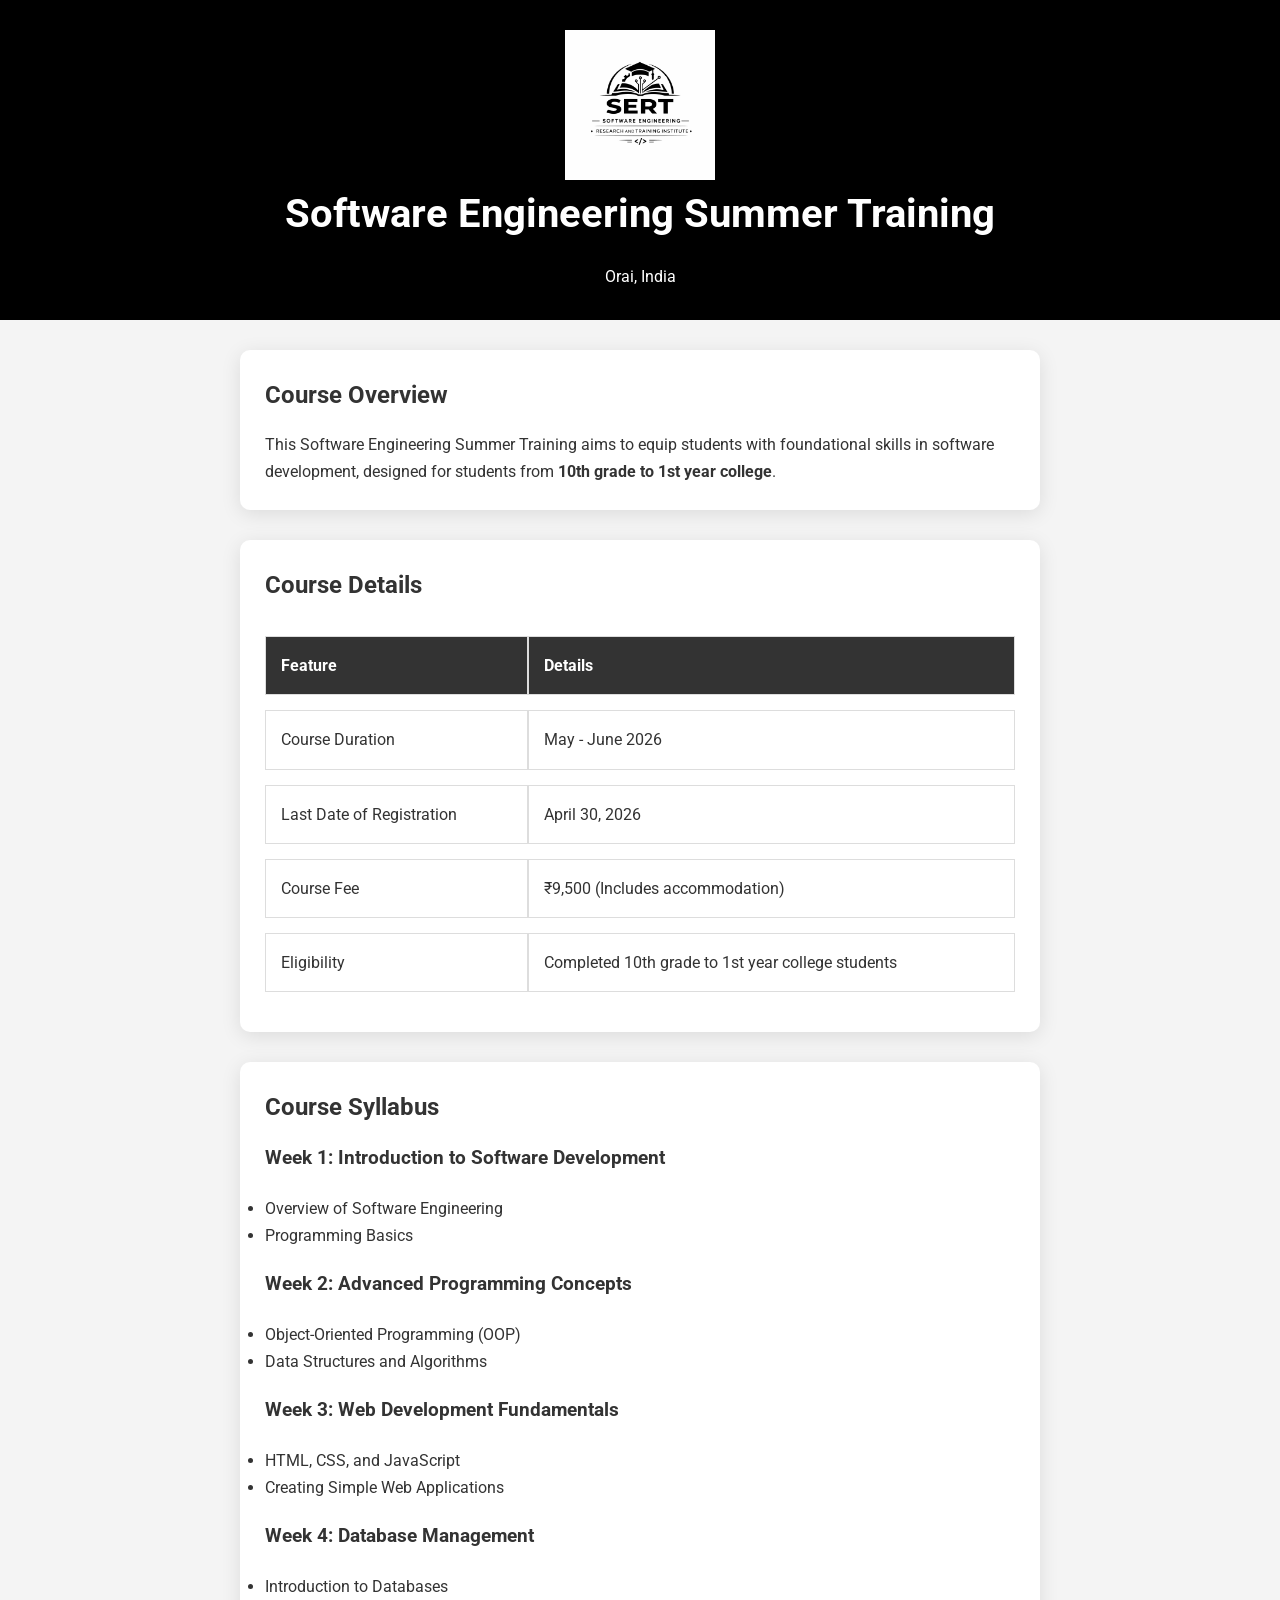
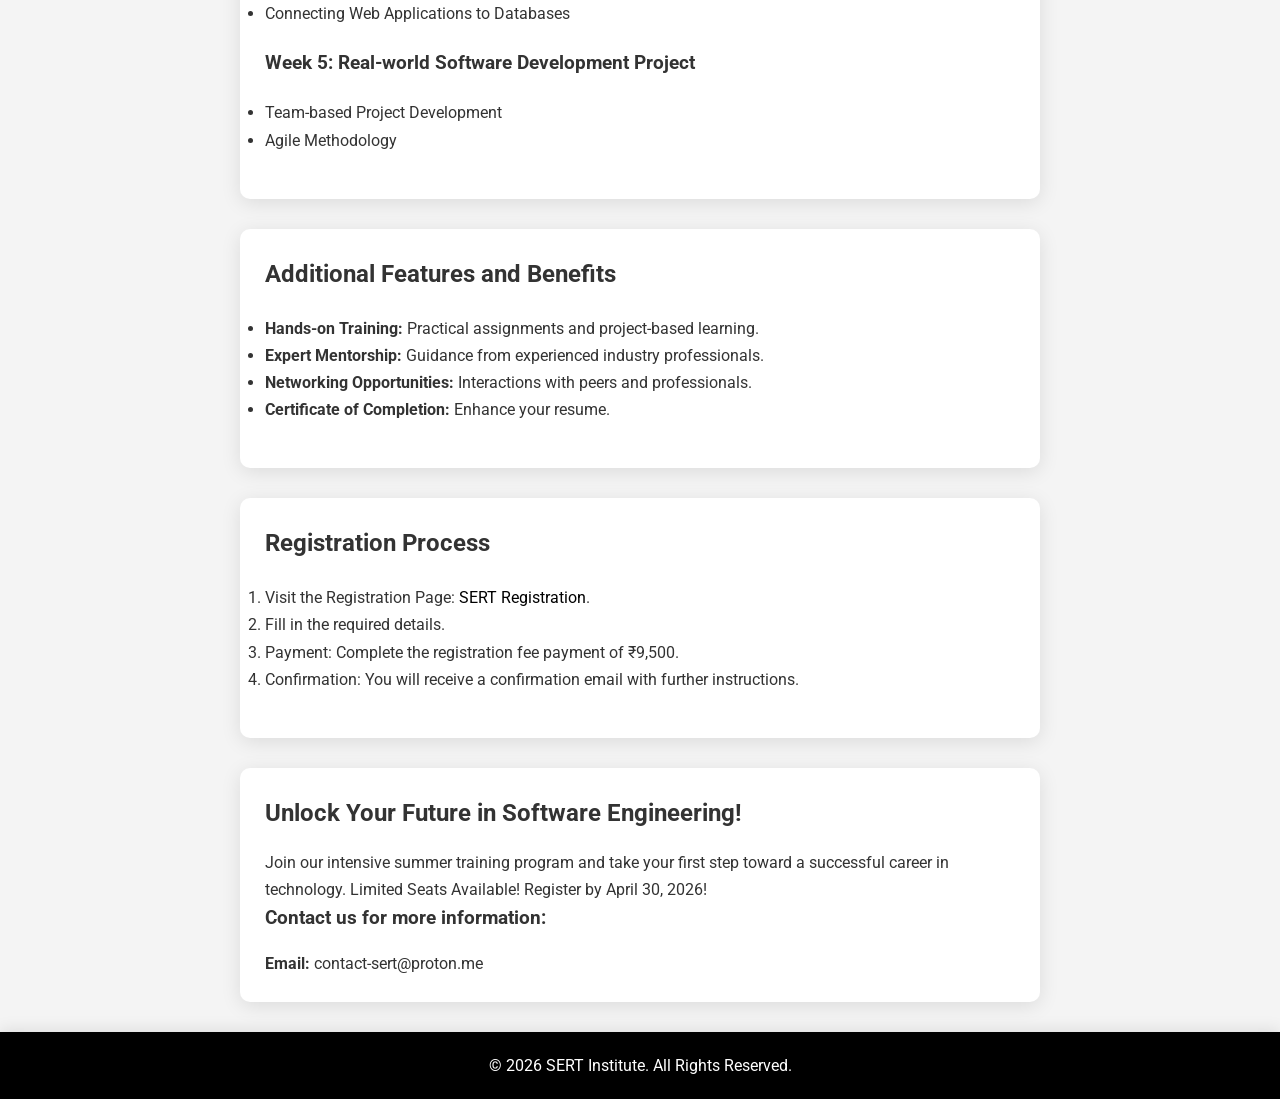
==== application/index.html @ 8dd5a626 "Add files via upload" ====
<!DOCTYPE html>
<html lang="en">
<head>
    <meta charset="UTF-8">
    <meta name="viewport" content="width=device-width, initial-scale=1.0">
    <meta name="description" content="Join our 2026 Software Engineering Summer Training to gain essential software development skills.">
    <title>Software Engineering Summer Training</title>
    <link href="https://fonts.googleapis.com/css2?family=Roboto:wght@400;700&display=swap" rel="stylesheet">
    <link rel="stylesheet" href="style.css"> <!-- Link to your CSS file -->
</head>
<body>
    <header>
        <img src="img/logo.png" alt="Institute Logo" class="logo">
        <h1>Software Engineering Summer Training</h1>
        <p>Orai, India</p>
    </header>

    <section id="course-overview">
        <h2>Course Overview</h2>
        <p>This Software Engineering Summer Training aims to equip students with foundational skills in software development, designed for students from <strong>10th grade to 1st year college</strong>.</p>
    </section>

    <section id="course-details">
        <h2>Course Details</h2>
        <table>
            <tr>
                <th>Feature</th>
                <th>Details</th>
            </tr>
            <tr>
                <td>Course Duration</td>
                <td>May - June 2026</td>
            </tr>
            <tr>
                <td>Last Date of Registration</td>
                <td>April 30, 2026</td>
            </tr>
            <tr>
                <td>Course Fee</td>
                <td>₹9,500 (Includes accommodation)</td>
            </tr>
            <tr>
                <td>Eligibility</td>
                <td>Completed 10th grade to 1st year college students</td>
            </tr>
        </table>
    </section>

    <section id="course-syllabus">
        <h2>Course Syllabus</h2>
        <h3>Week 1: Introduction to Software Development</h3>
        <ul>
            <li>Overview of Software Engineering</li>
            <li>Programming Basics</li>
        </ul>
        
        <h3>Week 2: Advanced Programming Concepts</h3>
        <ul>
            <li>Object-Oriented Programming (OOP)</li>
            <li>Data Structures and Algorithms</li>
        </ul>
        
        <h3>Week 3: Web Development Fundamentals</h3>
        <ul>
            <li>HTML, CSS, and JavaScript</li>
            <li>Creating Simple Web Applications</li>
        </ul>
        
        <h3>Week 4: Database Management</h3>
        <ul>
            <li>Introduction to Databases</li>
            <li>Connecting Web Applications to Databases</li>
        </ul>
        
        <h3>Week 5: Real-world Software Development Project</h3>
        <ul>
            <li>Team-based Project Development</li>
            <li>Agile Methodology</li>
        </ul>
    </section>

    <section id="additional-features">
        <h2>Additional Features and Benefits</h2>
        <ul>
            <li><strong>Hands-on Training:</strong> Practical assignments and project-based learning.</li>
            <li><strong>Expert Mentorship:</strong> Guidance from experienced industry professionals.</li>
            <li><strong>Networking Opportunities:</strong> Interactions with peers and professionals.</li>
            <li><strong>Certificate of Completion:</strong> Enhance your resume.</li>
        </ul>
    </section>

    <section id="registration-process">
        <h2>Registration Process</h2>
        <ol>
            <li>Visit the Registration Page: <a href="https://sert.eduspace.work/">SERT Registration</a>.</li>
            <li>Fill in the required details.</li>
            <li>Payment: Complete the registration fee payment of ₹9,500.</li>
            <li>Confirmation: You will receive a confirmation email with further instructions.</li>
        </ol>
    </section>

    <section id="promotional-content">
        <h2>Unlock Your Future in Software Engineering!</h2>
        <p>Join our intensive summer training program and take your first step toward a successful career in technology. Limited Seats Available! Register by April 30, 2026!</p>
        
        <h3>Contact us for more information:</h3>
        <p>
            <!--<strong>Phone:</strong> [Your Contact Number]<br>-->
            <strong>Email:</strong> contact-sert@proton.me
        </p>
    </section>

    <footer>
        <p>&copy; 2026 SERT Institute. All Rights Reserved.</p>
    </footer>
</body>
</html>
---- application/style.css ----
* {
    box-sizing: border-box;
    margin: 0;
    padding: 0;
}

body {
    font-family: 'Roboto', sans-serif;
    line-height: 1.7;
    background-color: #f4f4f4;
    color: #333;
}

header {
    background: #000;  /* Change header background to black */
    color: #fff;
    padding: 30px 0;
    text-align: center;
}

.logo {
    width: 150px;
    height: auto;
    display: block;
    margin: 0 auto;
}

h1 {
    font-size: 2.5em;
    margin-bottom: 20px;
}

h1, h2, h3 {
    margin-bottom: 15px;
}

section {
    margin: 30px auto;
    padding: 25px;
    background: #fff;  /* White background for sections */
    border-radius: 10px;
    box-shadow: 0 4px 20px rgba(0, 0, 0, 0.1);
    max-width: 800px;
}

table {
    border-collapse: separate;
    border-spacing: 0 15px;
    width: 100%;
}

th, td {
    padding: 15px;
    border: 1px solid #ddd;
    text-align: left;
}

th {
    background: #333;  /* Darker gray for table header */
    color: #fff;
}

ul, ol {
    margin: 20px 0;
}

footer {
    background: #000;  /* Change footer background to black */
    color: #fff;
    padding: 20px 0;
    text-align: center;
    position: relative;
    bottom: 0;
    width: 100%;
    box-shadow: 0 -2px 15px rgba(0, 0, 0, 0.1);
}

a {
    transition: color 0.3s ease-in-out;
}

a {
    color: #000;  /* Black color for links */
    text-decoration: none;
}

a:hover {
    color: #555;  /* Lighter gray on hover */
}

@media (max-width: 600px) {
    body {
        font-size: 0.9em;
    }
}
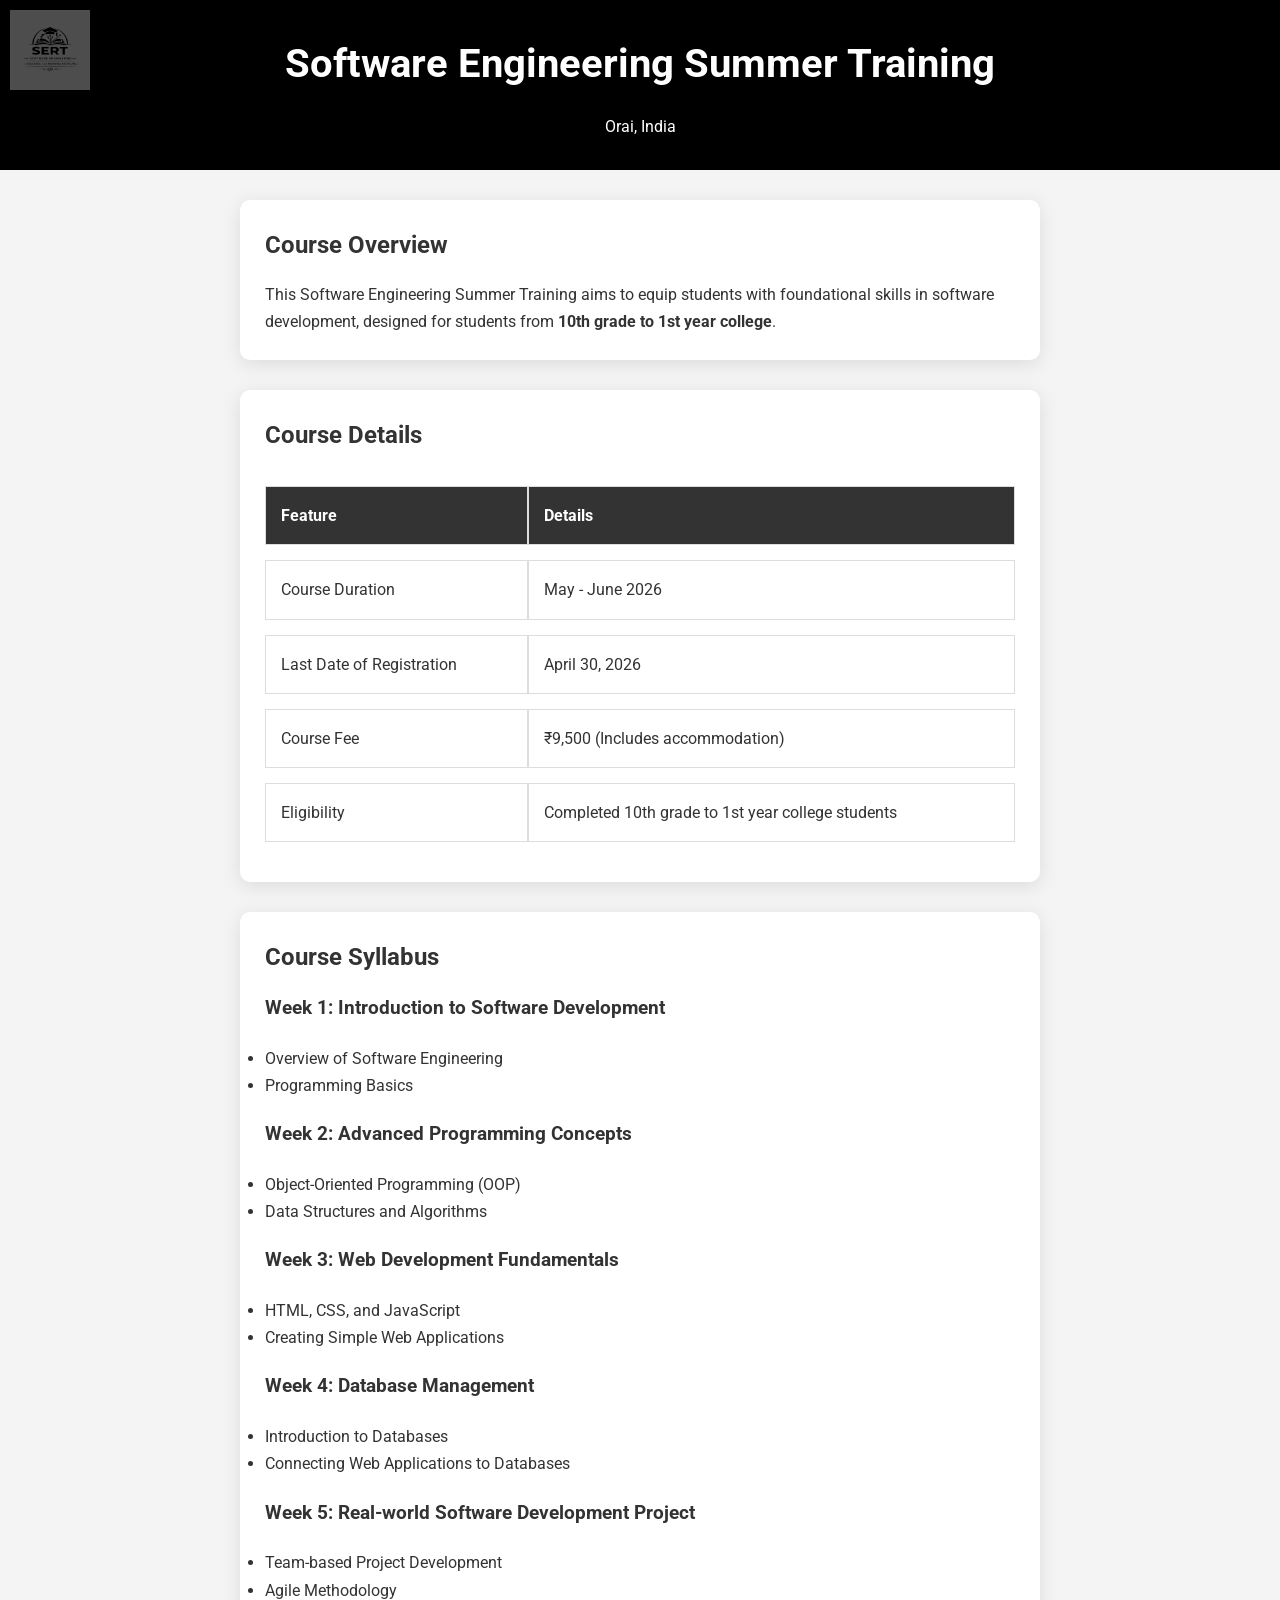
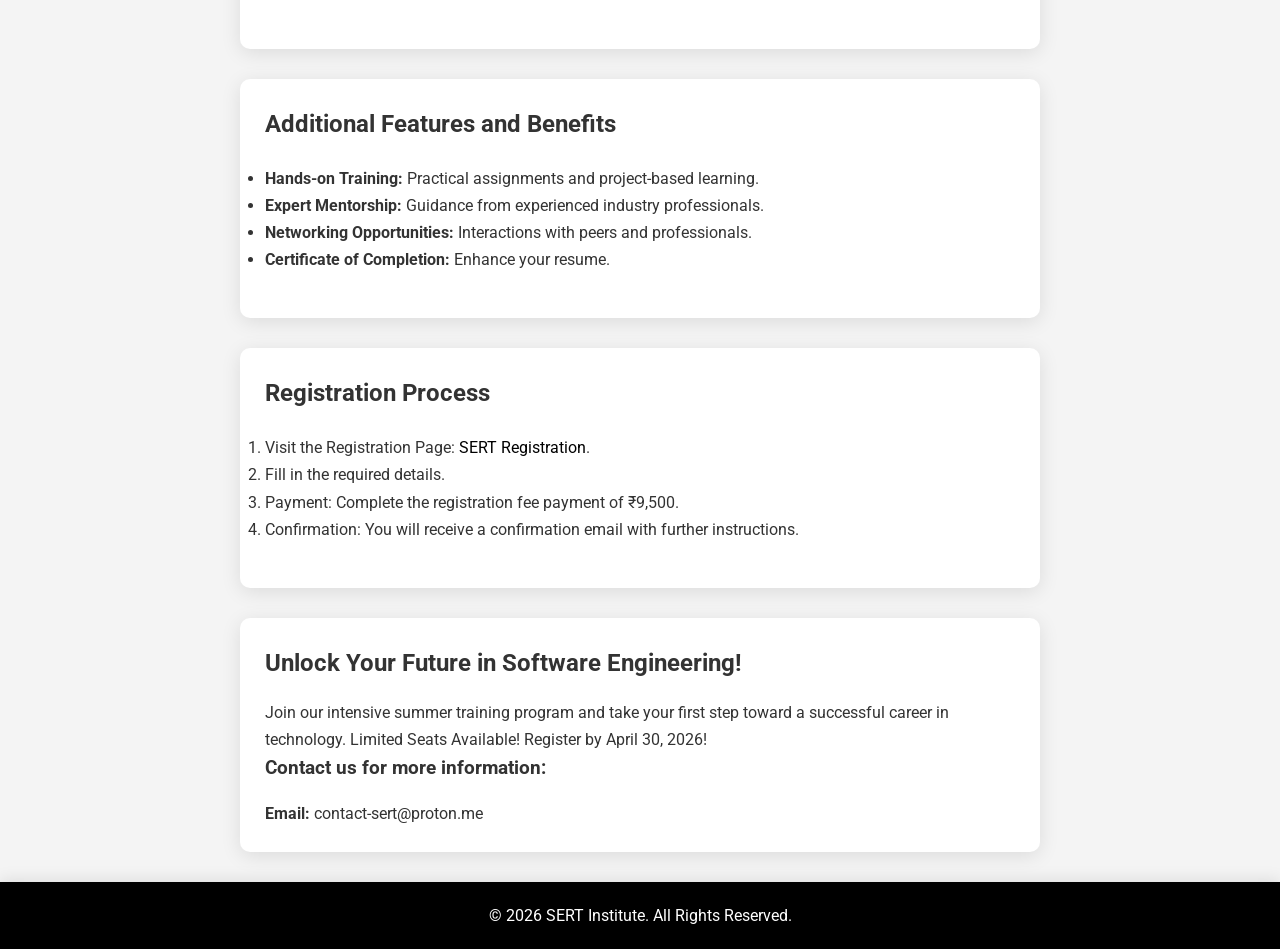
==== commit 537987c1: "Add files via upload" ====
--- a/application/index.html
+++ b/application/index.html
@@ -7,6 +7,22 @@
     <title>Software Engineering Summer Training</title>
     <link href="https://fonts.googleapis.com/css2?family=Roboto:wght@400;700&display=swap" rel="stylesheet">
     <link rel="stylesheet" href="style.css"> <!-- Link to your CSS file -->
+    <style>
+        /* Additional CSS for watermark logo */
+        .logo {
+            position: absolute;
+            top: 10px;  /* Adjust this value to position vertically */
+            left: 10px; /* Adjust this value to position horizontally */
+            opacity: 0.3; /* Adjust the transparency for watermark effect */
+            pointer-events: none; /* Prevent interactions with the logo */
+            width: 80px; /* Adjust width as needed */
+            height: auto; /* Maintain aspect ratio */
+        }
+
+        header {
+            position: relative; /* Ensure header positioning allows absolute children */
+        }
+    </style>
 </head>
 <body>
     <header>
@@ -92,7 +108,7 @@
     <section id="registration-process">
         <h2>Registration Process</h2>
         <ol>
-            <li>Visit the Registration Page: <a href="https://sert.eduspace.work/">SERT Registration</a>.</li>
+            <li>Visit the Registration Page: <a href="https://forms.gle/JiVGEbZR9WohHrTUA">SERT Registration</a>.</li>
             <li>Fill in the required details.</li>
             <li>Payment: Complete the registration fee payment of ₹9,500.</li>
             <li>Confirmation: You will receive a confirmation email with further instructions.</li>
